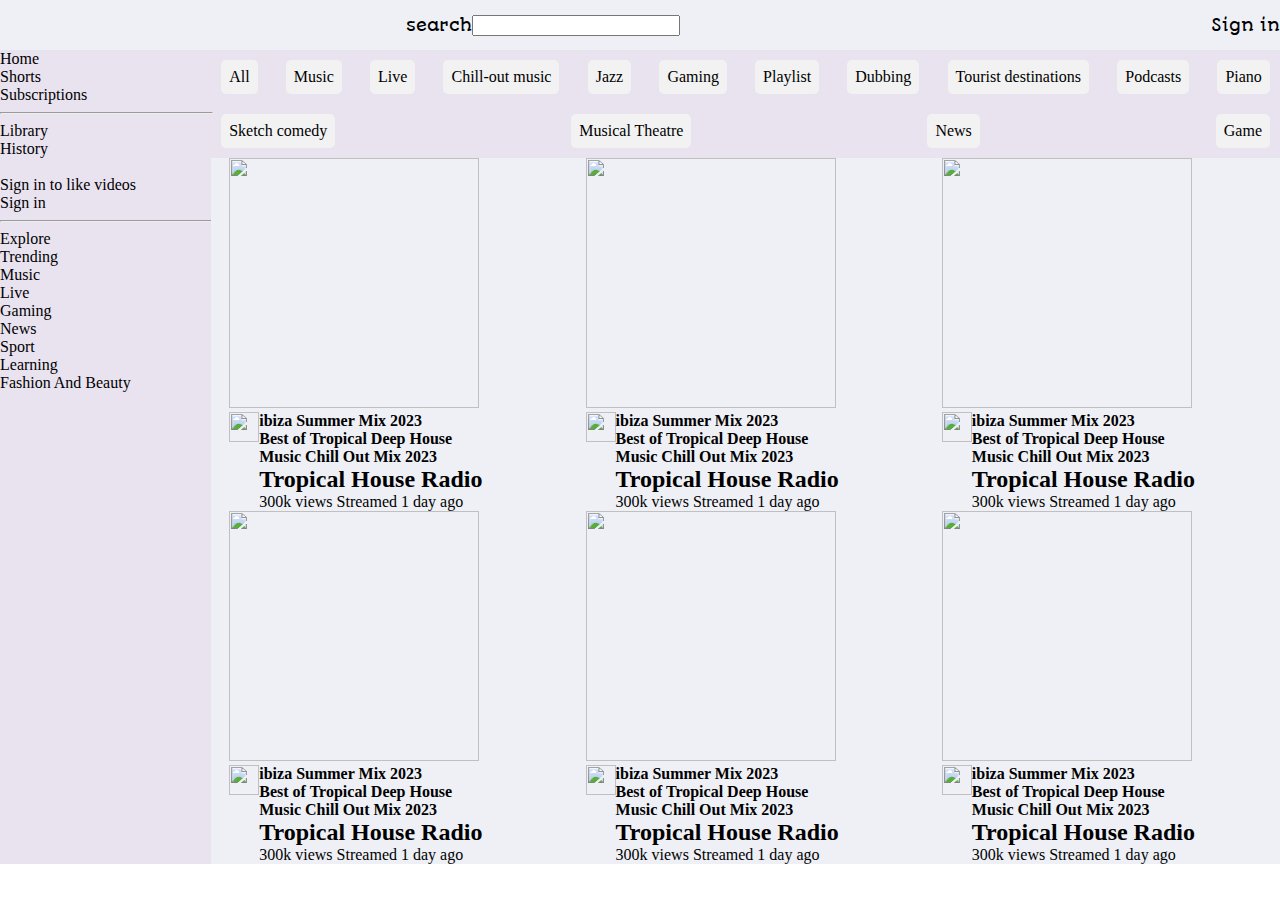
==== Youtube/index.html @ 2aeea5cf "Add files via upload" ====
<!DOCTYPE html>
<html lang="en">
  <head>
    <meta charset="UTF-8" />
    <meta name="viewport" content="width=device-width, initial-scale=1.0" />
    <title>Les6</title>
    <link rel="stylesheet" href="style9.css" />

    <link rel="preconnect" href="https://fonts.googleapis.com" />
    <link rel="preconnect" href="https://fonts.gstatic.com" crossorigin />
    <link
      href="https://fonts.googleapis.com/css2?family=Autour+One&display=swap"
      rel="stylesheet"
    />
  </head>
  <body>
    <header>
      <a href="https://www.youtube.com/">
        <img src="/IconS/youtube.svg" height="30" alt="" />
      </a>
      <div class="ss">
        <p>search</p>
        <p class="search">
          <input type="text" />
        </p>
      </div>
      <p>Sign in</p>
    </header>
    <main>
      <div class="neg">
        <p>
          <img src="/IconS/home.svg" alt="" />
          Home
        </p>
        <p>
          <img src="/icons/shorts.svg" alt="" />
          Shorts
        </p>
        <p><img src="/icons/subscriptions.svg" alt="" />Subscriptions</p>
        <hr />
        <p><img src="/icons/mic.svg" alt="" />Library</p>
        <p><img src="/icons/history.svg" alt="" />History</p>
        <br />
        <p><img src="/icons/mic.svg" alt="" />Sign in to like videos</p>
        <p><img src="/icons/mic.svg" alt="" />Sign in</p>
        <hr />
        <p><img src="/icons/mic.svg" alt="" />Explore</p>
        <p><img src="/icons/trending.svg" alt="" />Trending</p>
        <p><img src="/icons/music.svg" alt="" />Music</p>
        <p><img src="/icons/mic.svg" alt="" />Live</p>
        <p><img src="/icons/gaming.svg" alt="" />Gaming</p>
        <p><img src="/icons/news.svg" alt="" />News</p>
        <p><img src="/icons/sports.svg" alt="" />Sport</p>
        <p><img src="/icons/learning.svg" alt="" />Learning</p>
        <p><img src="/icons/fashion.svg" alt="" />Fashion And Beauty</p>
      </div>

      <div class="mm">
        <div class="menu">
          <a href="">All</a>
          <a href="">Music</a>
          <a href="">Live</a>
          <a href="">Chill-out music</a>
          <a href="">Jazz</a>
          <a href="">Gaming</a>
          <a href="">Playlist</a>
          <a href="">Dubbing</a>
          <a href="">Tourist destinations</a>
          <a href="">Podcasts</a>
          <a href="">Piano</a>
          <a href="">Sketch comedy</a>
          <a href="">Musical Theatre</a>
          <a href="">News</a>
          <a href="">Game</a>
        </div>
        <div class="container">
          <div class="hoyor">
            <div class="column">
              <img
                src="/img/Screenshot 2023-10-06 120506.png"
                height="250"
                width="250,"
                alt=""
              />
              <div class="desc">
                <img
                  src="/img/Screenshot 2023-10-18 165504.jpg"
                  width="30px"
                  height="30px"
                  alt=""
                />
                <div class="title">
                  <h1>
                    ibiza Summer Mix 2023 <br />Best of Tropical Deep House
                    <br />
                    Music Chill Out Mix 2023
                  </h1>
                  <h2>Tropical House Radio</h2>
                  <p>300k views Streamed 1 day ago</p>
                </div>
              </div>
            </div>
          </div>
          <div class="hoyor">
            <div class="column">
              <img
                src="/img/Screenshot 2023-10-06 120506.png"
                height="250"
                width="250,"
                alt=""
              />
              <div class="desc">
                <img
                  src="/img/Screenshot 2023-10-18 165504.jpg"
                  width="30px"
                  height="30px"
                  alt=""
                />
                <div class="title">
                  <h1>
                    ibiza Summer Mix 2023 <br />Best of Tropical Deep House
                    <br />
                    Music Chill Out Mix 2023
                  </h1>
                  <h2>Tropical House Radio</h2>
                  <p>300k views Streamed 1 day ago</p>
                </div>
              </div>
            </div>
          </div>
          <div class="hoyor">
            <div class="column">
              <img
                src="/img/Screenshot 2023-10-06 120506.png"
                height="250"
                width="250,"
                alt=""
              />
              <div class="desc">
                <img
                  src="/img/Screenshot 2023-10-18 165504.jpg"
                  width="30px"
                  height="30px"
                  alt=""
                />
                <div class="title">
                  <h1>
                    ibiza Summer Mix 2023 <br />Best of Tropical Deep House
                    <br />
                    Music Chill Out Mix 2023
                  </h1>
                  <h2>Tropical House Radio</h2>
                  <p>300k views Streamed 1 day ago</p>
                </div>
              </div>
            </div>
          </div>
          <div class="hoyor">
            <div class="column">
              <img
                src="/img/Screenshot 2023-10-06 120506.png"
                height="250"
                width="250,"
                alt=""
              />
              <div class="desc">
                <img
                  src="/img/Screenshot 2023-10-18 165504.jpg"
                  width="30px"
                  height="30px"
                  alt=""
                />
                <div class="title">
                  <h1>
                    ibiza Summer Mix 2023 <br />Best of Tropical Deep House
                    <br />
                    Music Chill Out Mix 2023
                  </h1>
                  <h2>Tropical House Radio</h2>
                  <p>300k views Streamed 1 day ago</p>
                </div>
              </div>
            </div>
          </div>
          <div class="hoyor">
            <div class="column">
              <img
                src="/img/Screenshot 2023-10-06 120506.png"
                height="250"
                width="250,"
                alt=""
              />
              <div class="desc">
                <img
                  src="/img/Screenshot 2023-10-18 165504.jpg"
                  width="30px"
                  height="30px"
                  alt=""
                />
                <div class="title">
                  <h1>
                    ibiza Summer Mix 2023 <br />Best of Tropical Deep House
                    <br />
                    Music Chill Out Mix 2023
                  </h1>
                  <h2>Tropical House Radio</h2>
                  <p>300k views Streamed 1 day ago</p>
                </div>
              </div>
            </div>
          </div>
          <div class="hoyor">
            <div class="column">
              <img
                src="/img/Screenshot 2023-10-06 120506.png"
                height="250"
                width="250,"
                alt=""
              />
              <div class="desc">
                <img
                  src="/img/Screenshot 2023-10-18 165504.jpg"
                  width="30px"
                  height="30px"
                  alt=""
                />
                <div class="title">
                  <h1>
                    ibiza Summer Mix 2023 <br />Best of Tropical Deep House
                    <br />
                    Music Chill Out Mix 2023
                  </h1>
                  <h2>Tropical House Radio</h2>
                  <p>300k views Streamed 1 day ago</p>
                </div>
              </div>
            </div>
          </div>
        </div>
      </div>
    </main>
    <footer></footer>
  </body>
</html>
---- Youtube/style9.css ----
header {
  height: 50px;
  background-color: rgb(238, 240, 246);
  display: flex;
  flex-direction: row;
  justify-content: space-between;
  font-family: "Autour One", Arial, Helvetica, sans-serif;
}

main {
  height: 100%;
  background-color: rgb(233, 227, 240);
  display: flex;
}
/* 
.search {
  width: 400px;
  border: 2px;
  border-color: black;
} */
.ss {
  display: flex;
  flex-direction: row;
  width: 400px;
  border-radius: 8px;
}
header p {
  display: flex;
  align-items: center;
}
input {
  width: max-content;
}
.neg {
  flex-direction: column;
  width: 300px;
  height: 90vh;
}
.hoyor {
  display: flex;
  background-color: rgb(238, 240, 246);
  flex-basis: 25vw;
}

.column {
  flex-direction: column;
}

.desc {
  display: flex;

}

.title {
  flex-direction: column;
}

h1 {
  font-size: medium;
  margin: 0px;
}

h2 {
  margin: 0px;
}

p {
  margin: 0px;
}

.container {
  display: flex;
  flex-wrap: wrap;
  background-color:rgb(238, 240, 246);
  justify-content: space-around;
}

hr {
  width: 100%;
}
input {
  width: 200px;
}
.mm .menu a:hover {
  background-color:rgb(238, 240, 246);
  transform: scale(1.8);
}
.mm {
  display: flex;
  flex-direction: column;
  justify-content: space-between;
}
.neg p:hover {
  background-color: rgb(238, 240, 246);
}
.menu {
  display: flex;
  flex-direction: row;
  justify-content: space-between;
  flex-wrap: wrap;
}
.menu a {
  background-color: #f2f2f2;
  margin: 10px;
  border-radius: 5px;
  padding: 8px;
  color: black;
  text-decoration: none;
}
body {
  margin: 0;
}
header .search {
 
  border: 10px;
}
.neg p {
  display: flex;
  align-items: center;
}
.bb {
  display: flex;
  flex-direction: column;
}

@media screen and (max-width: 480px) {
  main .neg p {
    display: flex;
    flex-direction: column;
  }
}
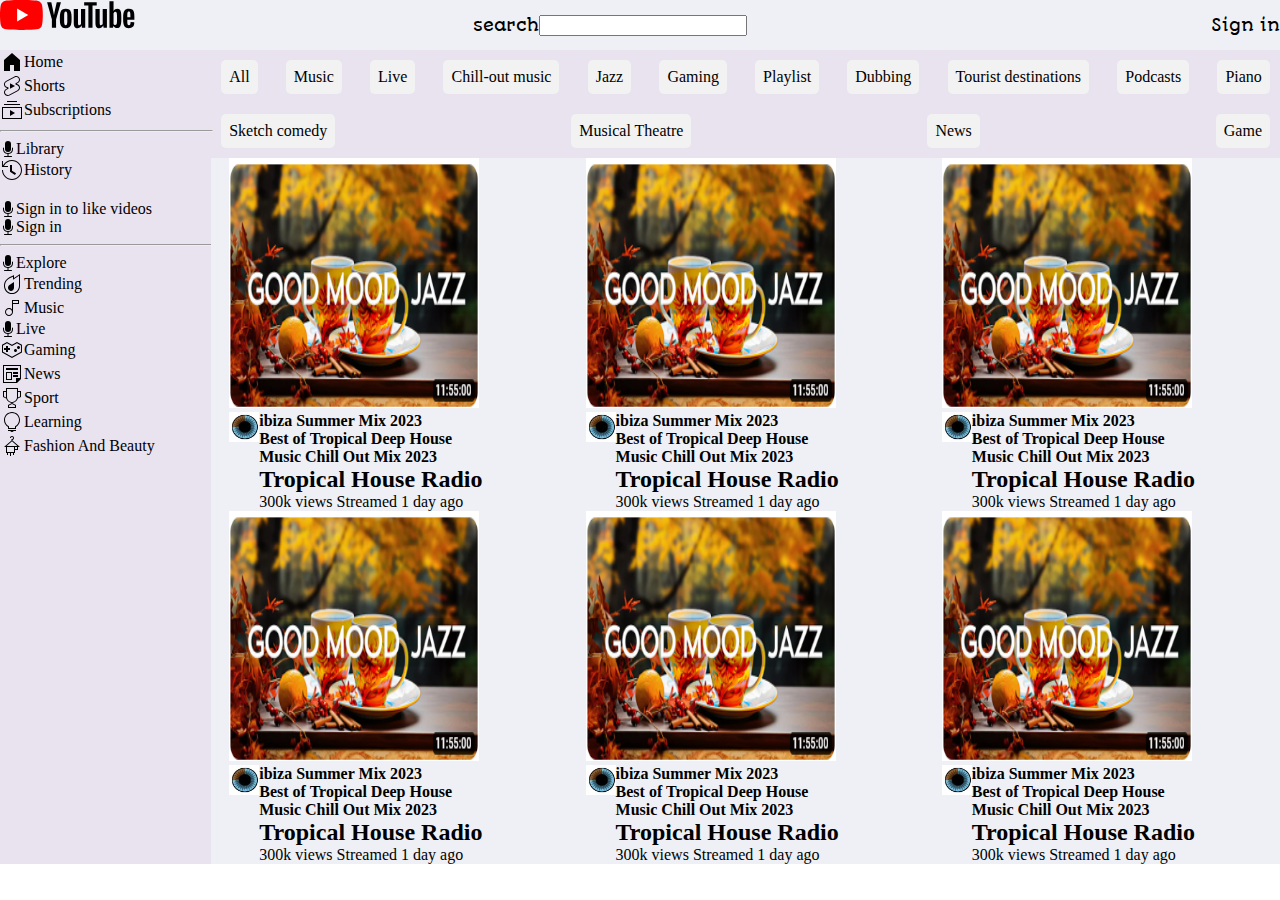
==== commit d70f0f90: "save" ====
--- a/Youtube/index.html
+++ b/Youtube/index.html
@@ -33,26 +33,26 @@
           Home
         </p>
         <p>
-          <img src="/icons/shorts.svg" alt="" />
+          <img src="/IconS/shorts.svg" alt="" />
           Shorts
         </p>
-        <p><img src="/icons/subscriptions.svg" alt="" />Subscriptions</p>
+        <p><img src="/IconS/subscriptions.svg" alt="" />Subscriptions</p>
         <hr />
-        <p><img src="/icons/mic.svg" alt="" />Library</p>
-        <p><img src="/icons/history.svg" alt="" />History</p>
+        <p><img src="/IconS/mic.svg" alt="" />Library</p>
+        <p><img src="/IconS/history.svg" alt="" />History</p>
         <br />
-        <p><img src="/icons/mic.svg" alt="" />Sign in to like videos</p>
-        <p><img src="/icons/mic.svg" alt="" />Sign in</p>
+        <p><img src="/IconS/mic.svg" alt="" />Sign in to like videos</p>
+        <p><img src="/IconS/mic.svg" alt="" />Sign in</p>
         <hr />
-        <p><img src="/icons/mic.svg" alt="" />Explore</p>
-        <p><img src="/icons/trending.svg" alt="" />Trending</p>
-        <p><img src="/icons/music.svg" alt="" />Music</p>
-        <p><img src="/icons/mic.svg" alt="" />Live</p>
-        <p><img src="/icons/gaming.svg" alt="" />Gaming</p>
-        <p><img src="/icons/news.svg" alt="" />News</p>
-        <p><img src="/icons/sports.svg" alt="" />Sport</p>
-        <p><img src="/icons/learning.svg" alt="" />Learning</p>
-        <p><img src="/icons/fashion.svg" alt="" />Fashion And Beauty</p>
+        <p><img src="/IconS/mic.svg" alt="" />Explore</p>
+        <p><img src="/IconS/trending.svg" alt="" />Trending</p>
+        <p><img src="/IconS/music.svg" alt="" />Music</p>
+        <p><img src="/IconS/mic.svg" alt="" />Live</p>
+        <p><img src="/IconS/gaming.svg" alt="" />Gaming</p>
+        <p><img src="/IconS/news.svg" alt="" />News</p>
+        <p><img src="/IconS/sports.svg" alt="" />Sport</p>
+        <p><img src="/IconS/learning.svg" alt="" />Learning</p>
+        <p><img src="/IconS/fashion.svg" alt="" />Fashion And Beauty</p>
       </div>
 
       <div class="mm">
